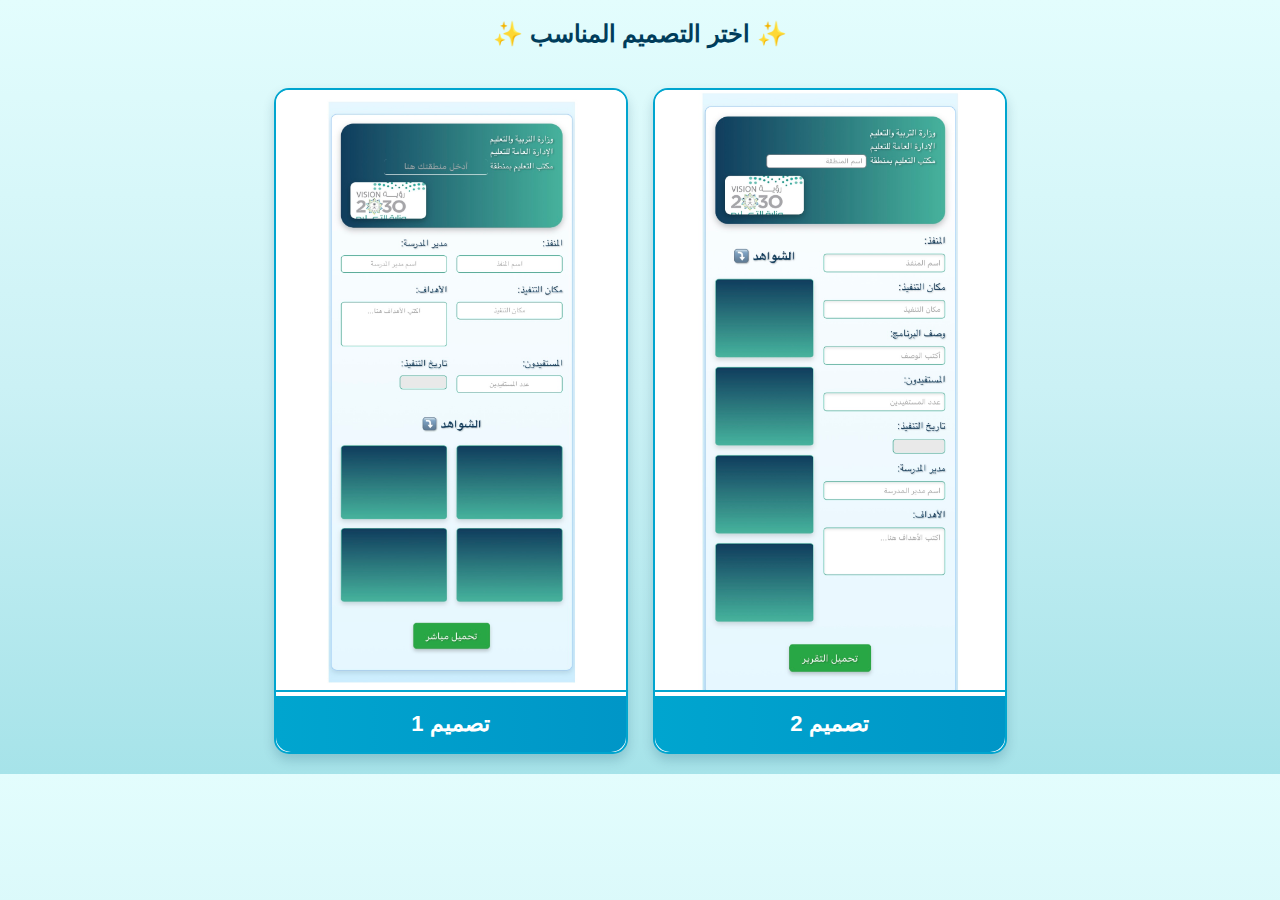
==== choose.html @ 89cc1b1f "Add files via upload" ====
<!DOCTYPE html>
<html lang="ar">
<head>
    <meta charset="UTF-8">
    <meta name="viewport" content="width=device-width, initial-scale=1.0">
    <title>اختر التصميم المناسب</title>
    
    <style>
        /* تحسين الخط والخلفية */
        body {
            font-family: 'Cairo', sans-serif;
            background: linear-gradient(to bottom, #e3fdfd, #cbf1f5, #a6e3e9);
            margin: 0;
            padding: 0;
            text-align: center;
            color: #003d5b;
        }

        /* عنوان الصفحة */
        h1 {
            font-size: 40px;
            margin: 30px 0;
            text-shadow: 2px 2px 10px rgba(0, 61, 91, 0.3);
            font-weight: bold;
        }

        /* الحاوية الأساسية */
        .container {
            display: flex;
            justify-content: center;
            gap: 25px;
            padding: 20px;
            overflow-x: auto;
            white-space: nowrap;
        }

        /* بطاقات التصاميم */
        .option {
            background-color: #ffffff;
            border-radius: 15px;
            box-shadow: 0 6px 12px rgba(0, 61, 91, 0.2);
            transition: transform 0.3s ease, box-shadow 0.3s ease;
            cursor: pointer;
            width: 350px;
            overflow: hidden;
            display: inline-block;
            border: 2px solid #00a5cf;
        }

        .option:hover {
            transform: translateY(-8px);
            box-shadow: 0 10px 20px rgba(0, 61, 91, 0.3);
        }

        /* صور التصاميم */
        .option img {
            width: 100%;
            height: 600px;
            object-fit: fill;
            border-bottom: 2px solid #00a5cf;
        }

        /* عنوان التصميم */
        .option h2 {
            background: linear-gradient(90deg, #00a5cf, #0096c7);
            color: white;
            margin: 0;
            padding: 15px;
            font-size: 22px;
            font-weight: bold;
            border-bottom-left-radius: 15px;
            border-bottom-right-radius: 15px;
        }

        /* تحسين العرض على الجوال */
        @media (max-width: 768px) {
            .option {
                width: 300px;
                height: auto;
            }

            .option img {
                height: auto;
            }
        }
    </style>
</head>
<body>

    <h2>✨ اختر التصميم المناسب ✨</h2>

    <div class="container">
        <!-- تصميم 1 -->
        <div class="option" onclick="location.href='nawaf.html'">
            <img src="photoo1.png" alt="تصميم 1">
            <h2>تصميم 1</h2>
        </div>

        <!-- تصميم 2 -->
        <div class="option" onclick="location.href='salah.html'">
            <img src="photoo2.png" alt="تصميم 2">
            <h2>تصميم 2</h2>
        </div>
    </div>

</body>
</html>
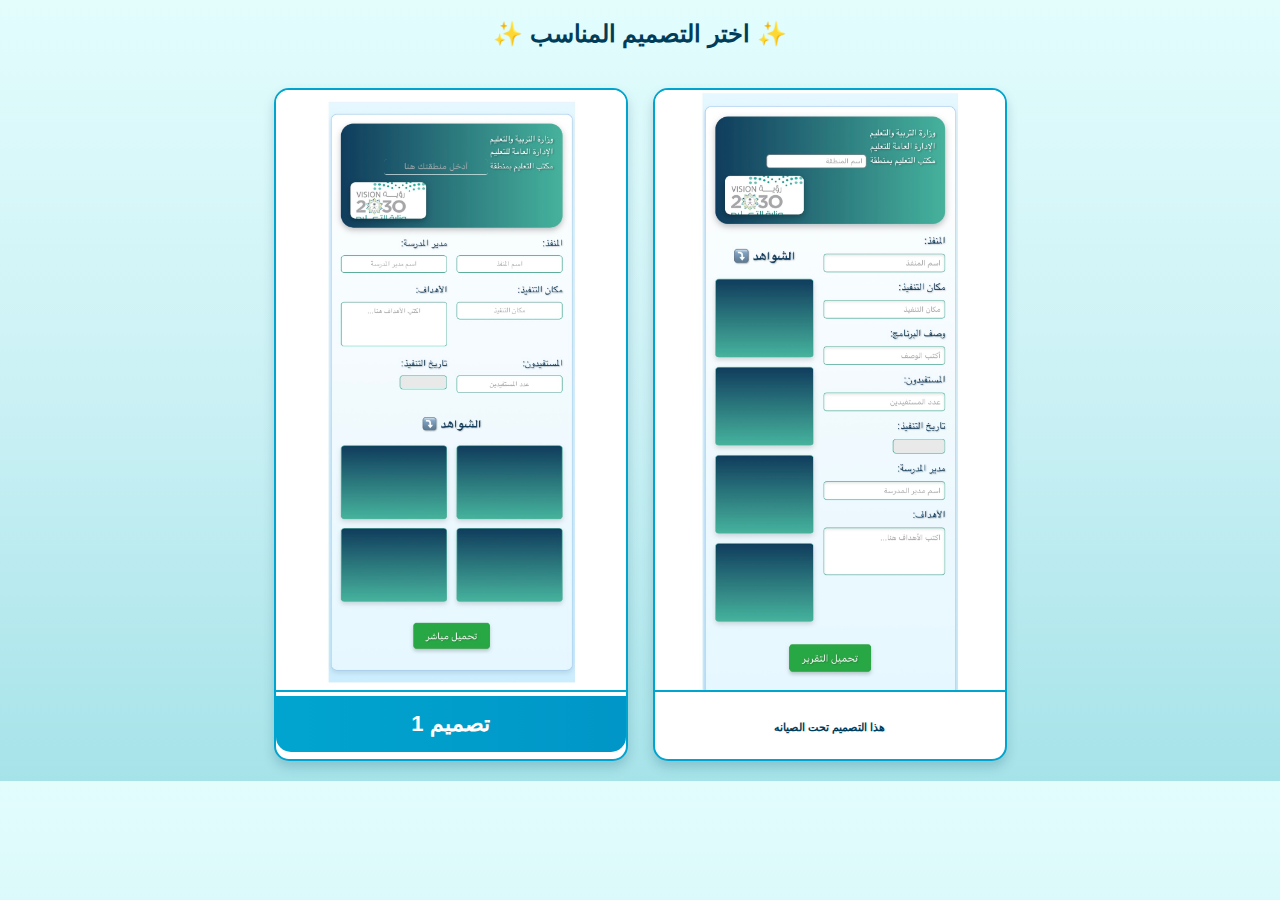
==== commit a9a07d6b: "Add files via upload" ====
--- a/choose.html
+++ b/choose.html
@@ -99,7 +99,7 @@
         <!-- تصميم 2 -->
         <div class="option" onclick="location.href='salah.html'">
             <img src="photoo2.png" alt="تصميم 2">
-            <h2>تصميم 2</h2>
+            <h6>هذا التصميم تحت الصيانه </h6>
         </div>
     </div>
 
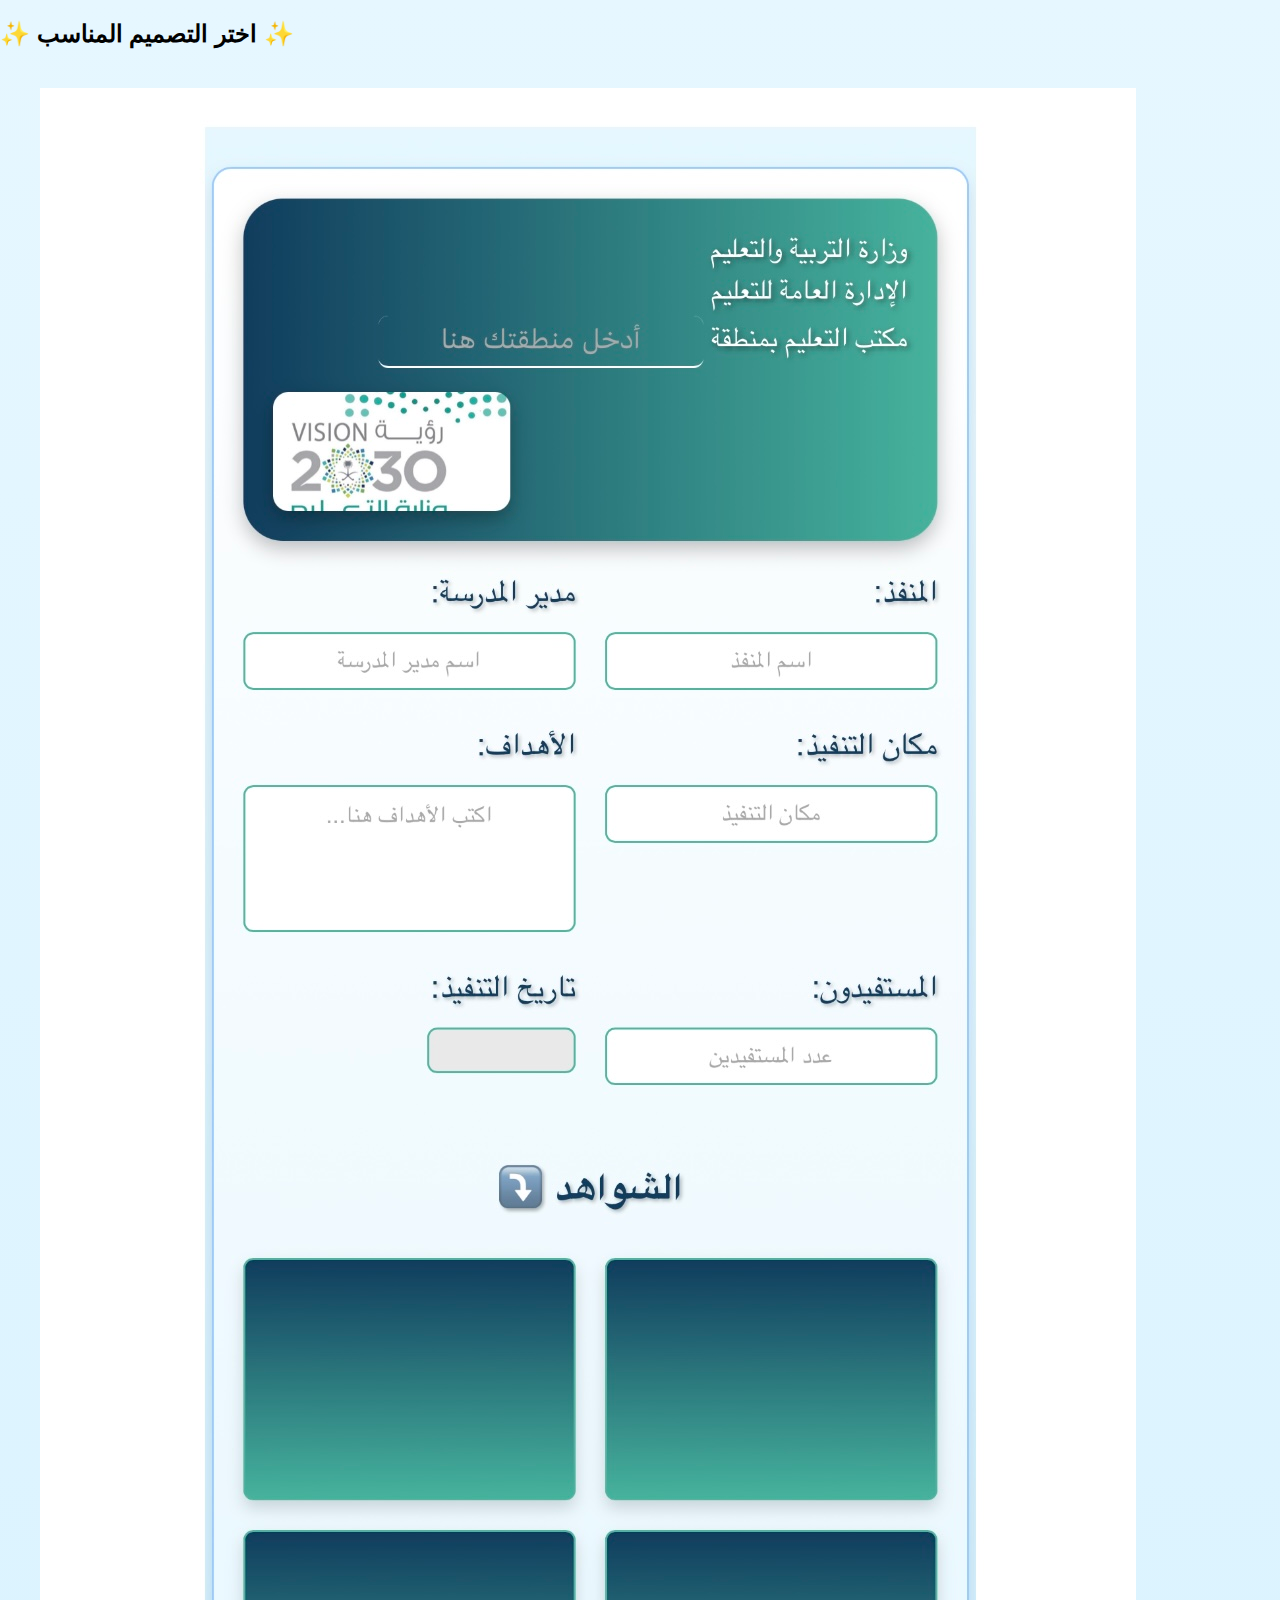
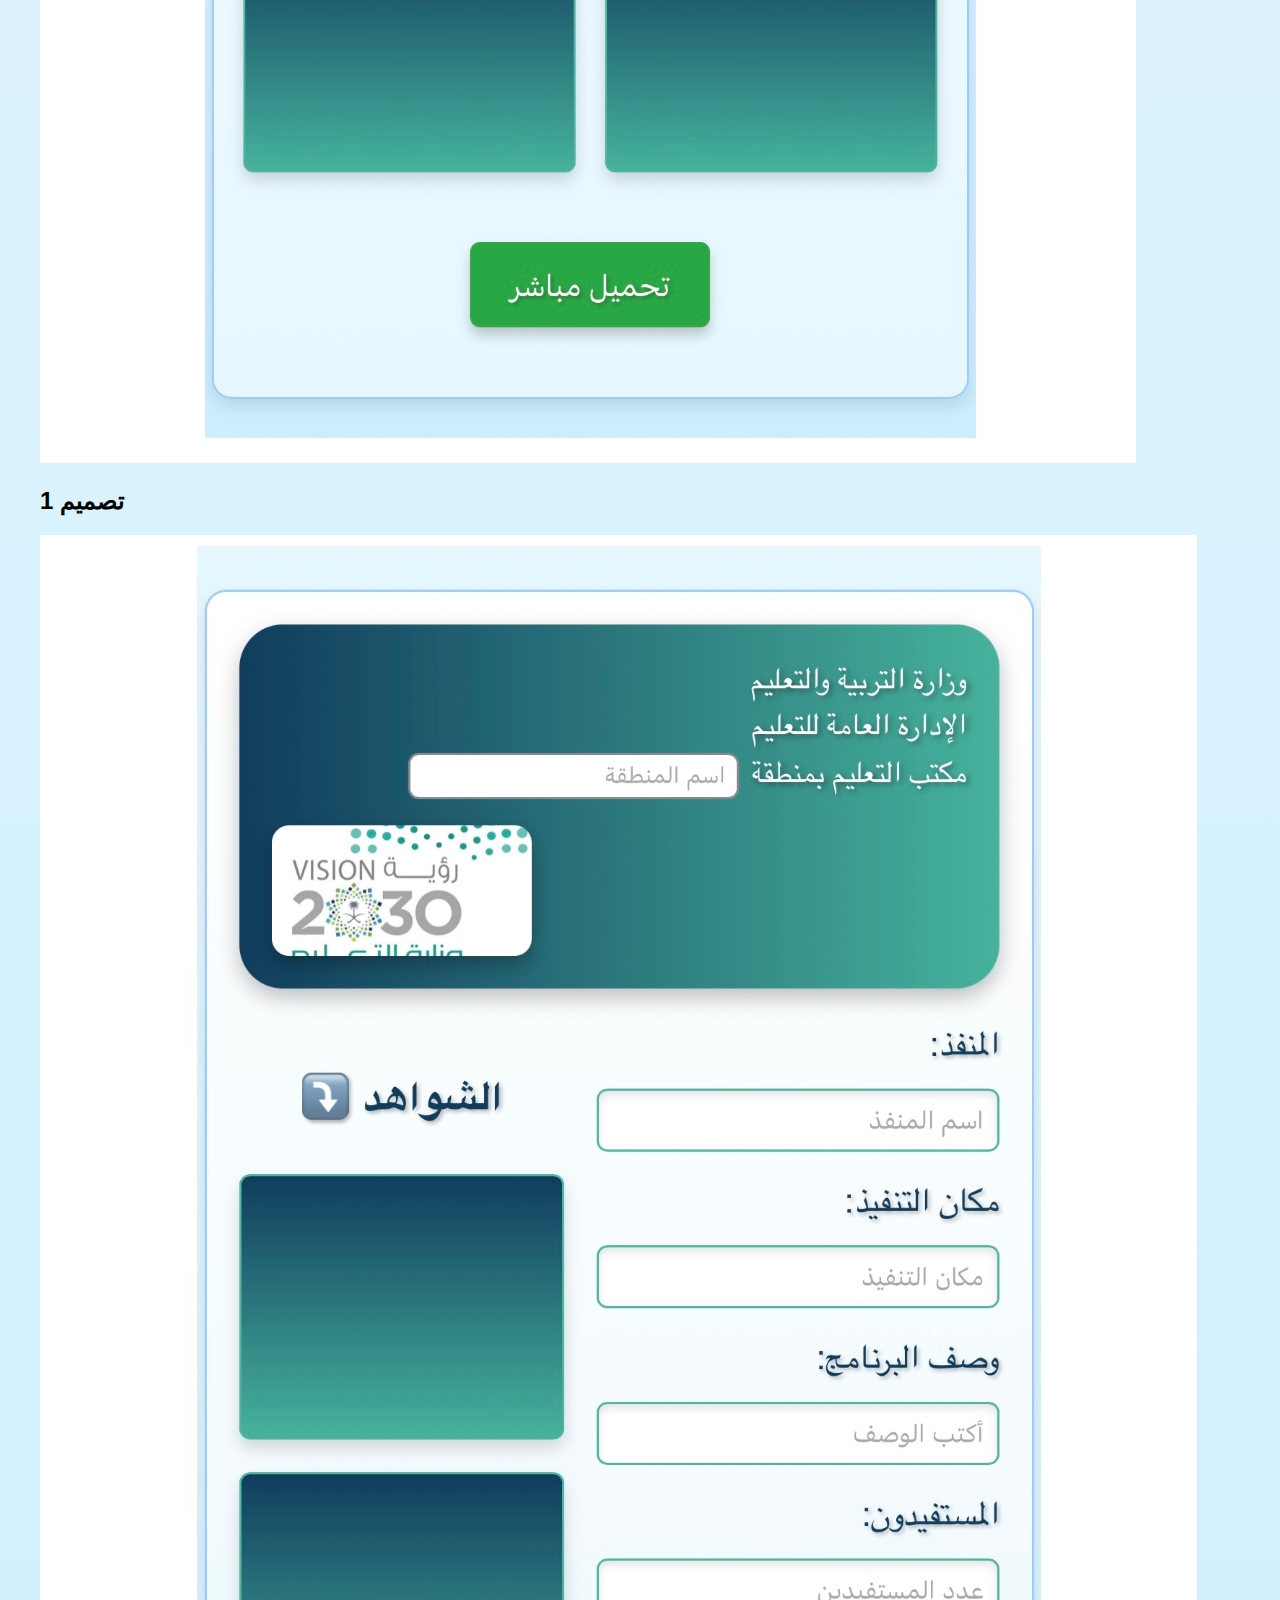
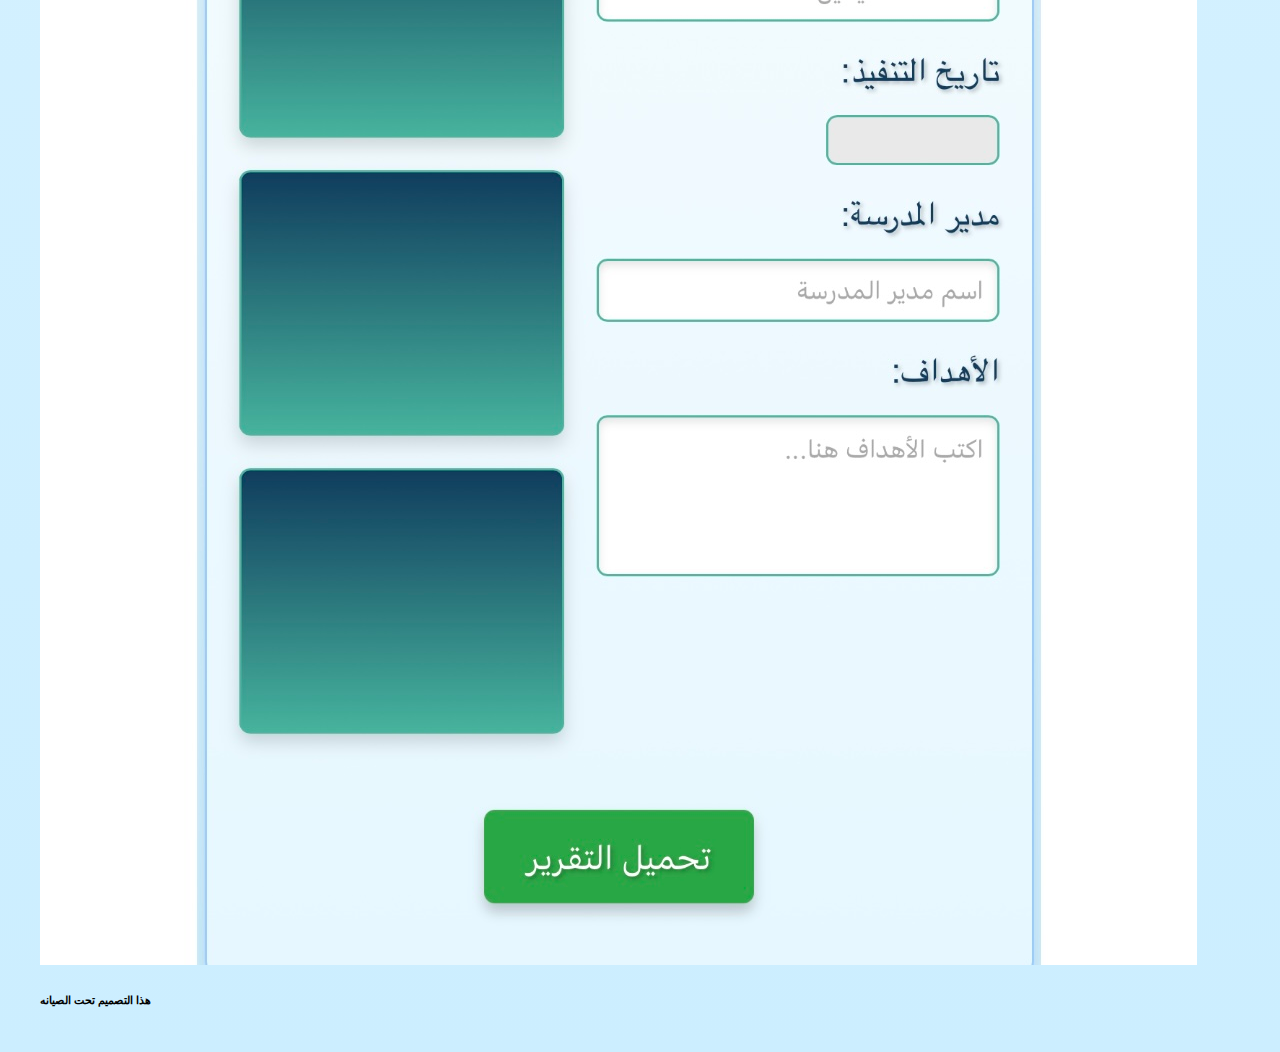
==== commit 210687e8: "Add files via upload" ====
--- a/choose.html
+++ b/choose.html
@@ -1,89 +1,14 @@
 <!DOCTYPE html>
 <html lang="ar">
 <head>
+
     <meta charset="UTF-8">
     <meta name="viewport" content="width=device-width, initial-scale=1.0">
     <title>اختر التصميم المناسب</title>
     
-    <style>
-        /* تحسين الخط والخلفية */
-        body {
-            font-family: 'Cairo', sans-serif;
-            background: linear-gradient(to bottom, #e3fdfd, #cbf1f5, #a6e3e9);
-            margin: 0;
-            padding: 0;
-            text-align: center;
-            color: #003d5b;
-        }
+<link rel="stylesheet" href="Css/style.css">
 
-        /* عنوان الصفحة */
-        h1 {
-            font-size: 40px;
-            margin: 30px 0;
-            text-shadow: 2px 2px 10px rgba(0, 61, 91, 0.3);
-            font-weight: bold;
-        }
-
-        /* الحاوية الأساسية */
-        .container {
-            display: flex;
-            justify-content: center;
-            gap: 25px;
-            padding: 20px;
-            overflow-x: auto;
-            white-space: nowrap;
-        }
-
-        /* بطاقات التصاميم */
-        .option {
-            background-color: #ffffff;
-            border-radius: 15px;
-            box-shadow: 0 6px 12px rgba(0, 61, 91, 0.2);
-            transition: transform 0.3s ease, box-shadow 0.3s ease;
-            cursor: pointer;
-            width: 350px;
-            overflow: hidden;
-            display: inline-block;
-            border: 2px solid #00a5cf;
-        }
-
-        .option:hover {
-            transform: translateY(-8px);
-            box-shadow: 0 10px 20px rgba(0, 61, 91, 0.3);
-        }
-
-        /* صور التصاميم */
-        .option img {
-            width: 100%;
-            height: 600px;
-            object-fit: fill;
-            border-bottom: 2px solid #00a5cf;
-        }
-
-        /* عنوان التصميم */
-        .option h2 {
-            background: linear-gradient(90deg, #00a5cf, #0096c7);
-            color: white;
-            margin: 0;
-            padding: 15px;
-            font-size: 22px;
-            font-weight: bold;
-            border-bottom-left-radius: 15px;
-            border-bottom-right-radius: 15px;
-        }
-
-        /* تحسين العرض على الجوال */
-        @media (max-width: 768px) {
-            .option {
-                width: 300px;
-                height: auto;
-            }
-
-            .option img {
-                height: auto;
-            }
-        }
-    </style>
+  
 </head>
 <body>
 
@@ -103,5 +28,8 @@
         </div>
     </div>
 
+
+<script src="java/script.js"></script>
+
 </body>
 </html>--- a/Css/style.css
+++ b/Css/style.css
@@ -0,0 +1,252 @@
+
+        body {
+            font-family: 'Arial', sans-serif;
+            margin: 0;
+            padding: 0;
+            box-sizing: border-box;
+            background-color: #f4f9ff;
+        }
+        header {
+            background-color: #003d5b;
+            color: white;
+            text-align: center;
+            padding: 20px;
+        }
+        .container {
+            padding: 20px;
+            max-width: 1200px;
+            margin: auto;
+        }
+        .intro {
+            text-align: center;
+            margin-bottom: 40px;
+        }
+        .intro h2 {
+            color: #003d5b;
+            font-size: 1.8rem;
+        }
+        .intro p {
+            font-size: 1.2rem;
+            color: #444;
+        }
+        .intro .button {
+            background-color: orange;
+            color: white;
+            text-decoration: none;
+            padding: 15px 30px;
+            font-size: 1.2rem;
+            border: none;
+            border-radius: 5px;
+            cursor: pointer;
+        }
+        .intro .button:hover {
+            background-color: #ff7700;
+        }
+        .images {
+            display: flex;
+            justify-content: center;
+            gap: 20px;
+            flex-wrap: wrap;
+            margin-top: 20px;
+        }
+        .images img {
+            max-width: 250px;
+            border-radius: 10px;
+            transition: transform 0.3s ease;
+            box-shadow: 0 4px 6px rgba(0, 0, 0, 0.1);
+        }
+        .images img:hover {
+            transform: scale(1.05);
+        }
+        .login-container {
+            background: #ffffff;
+            padding: 30px;
+            border-radius: 10px;
+            box-shadow: 0 4px 6px rgba(0, 0, 0, 0.1);
+            max-width: 400px;
+            margin: 40px auto;
+            text-align: center;
+        }
+        .login-container h2 {
+            margin-bottom: 20px;
+            color: #003d5b;
+        }
+        .login-container label {
+            display: block;
+            text-align: right;
+            margin-bottom: 10px;
+            color: #333;
+            font-weight: bold;
+        }
+        .login-container input {
+            width: 100%;
+            padding: 10px;
+            margin-bottom: 20px;
+            border: 1px solid #ccc;
+            border-radius: 5px;
+        }
+        .login-container .button {
+            background-color: #003d5b;
+            color: white;
+            border: none;
+            width: 100%;
+            padding: 10px;
+            border-radius: 5px;
+            font-size: 1rem;
+            cursor: pointer;
+        }
+        .login-container .button:hover {
+            background-color: #005580;
+        }
+        footer {
+            background-color: #003d5b;
+            color: white;
+            text-align: center;
+            padding: 10px;
+            position: fixed;
+            width: 100%;
+            bottom: 0;
+        }
+    
+
+‎/* تحسين الأزرار */
+button {
+    transition: transform 0.2s, background-color 0.2s;
+    background: linear-gradient(45deg, #0D2F3B, #1E5A6A);
+    color: white;
+    border: none;
+    border-radius: 5px;
+    padding: 10px 20px;
+    cursor: pointer;
+}
+button:hover {
+    transform: scale(1.1);
+    background: linear-gradient(45deg, #1E5A6A, #0D2F3B);
+    color: #ffffff;
+}
+
+‎/* تصميم الحاويات الرئيسية */
+.container {
+    width: 90%;
+    max-width: 90%;
+    margin: auto;
+    border: 1px solid #99ccff;
+    border-radius: 10px;
+    background: white;
+    display: grid;
+    grid-template-columns: repeat(2, 1fr);
+    gap: 20px;
+    padding: 20px;
+    position: relative;
+}
+
+‎/* تحسين رأس الصفحة */
+.header {
+    grid-column: span 2;
+    background: linear-gradient(to right, #103d5e, #46b39d);
+    color: #fff;
+    padding: 15px;
+    display: flex;
+    justify-content: space-between;
+    align-items: center;
+    border-radius: 20px;
+}
+.header .logo {
+    width: 120px;
+    height: 60px;
+    object-fit: cover;
+    border-radius: 8px;
+}
+.header .text {
+    text-align: center;
+    font-size: 18px;
+}
+
+‎/* تصميم الحقول */
+.fields {
+    grid-column: span 2;
+    display: grid;
+    grid-template-columns: repeat(2, 1fr);
+    gap: 20px;
+}
+.field {
+    display: flex;
+    flex-direction: column;
+    margin-bottom: 10px;
+}
+.field label {
+    margin-bottom: 5px;
+    color: #103d5e;
+    font-size: 16px;
+}
+
+.field input, .field textarea {
+    text-align: center;
+    padding: 10px;
+    font-size: 16px;
+    width: 100%;
+    height: 40px;
+    border: 1px solid #46b39d;
+    box-sizing: border-box;
+}
+
+.field input:focus, .field textarea:focus {
+    border-color: #103d5e;
+    outline: none;
+}
+
+‎/* تحسين النصوص عند التحويل */
+.temp-element {
+    position: absolute;
+    font-size: 16px;
+    text-align: center;
+    white-space: pre-wrap;
+    color: #103d5e;
+    background: transparent;
+}
+
+‎/* تحسين الأزرار */
+.buttons {
+    grid-column: span 2;
+    display: flex;
+    justify-content: space-between;
+    gap: 20px;
+}
+.buttons button {
+    padding: 10px 20px;
+    border: none;
+    border-radius: 5px;
+    cursor: pointer;
+}
+
+body {
+    font-family: 'Cairo', 'Tajawal', Arial, sans-serif; /* أضف الخطوط هنا */
+    margin: 0;
+    padding: 0;
+    box-sizing: border-box;
+    background: linear-gradient(to bottom, #e6f7ff, #cceeff);
+}
+
+.field input, .field textarea {
+    font-family: 'Cairo', 'Tajawal', Arial, sans-serif; /* الخطوط */
+    font-size: 14px; /* حجم النص */
+    padding: 10px; /* مسافة داخلية */
+    border: 1px solid #46b39d;
+    border-radius: 8px; /* حواف مستديرة */
+    box-sizing: border-box;
+    text-align: right; /* محاذاة النص */
+    width: 100%; /* عرض الحقل بالكامل */
+    max-width: 400px; /* حد أقصى للعرض */
+    resize: none; /* منع تغيير حجم الحقول */
+}
+
+.field textarea {
+    height: 80px; /* ارتفاع مناسب للنصوص */
+    max-width: 100%; /* حد أقصى للعرض */
+}
+
+}
+.field input:focus, .field textarea:focus {
+    border-color: #103d5e;
+    outline: none;
+}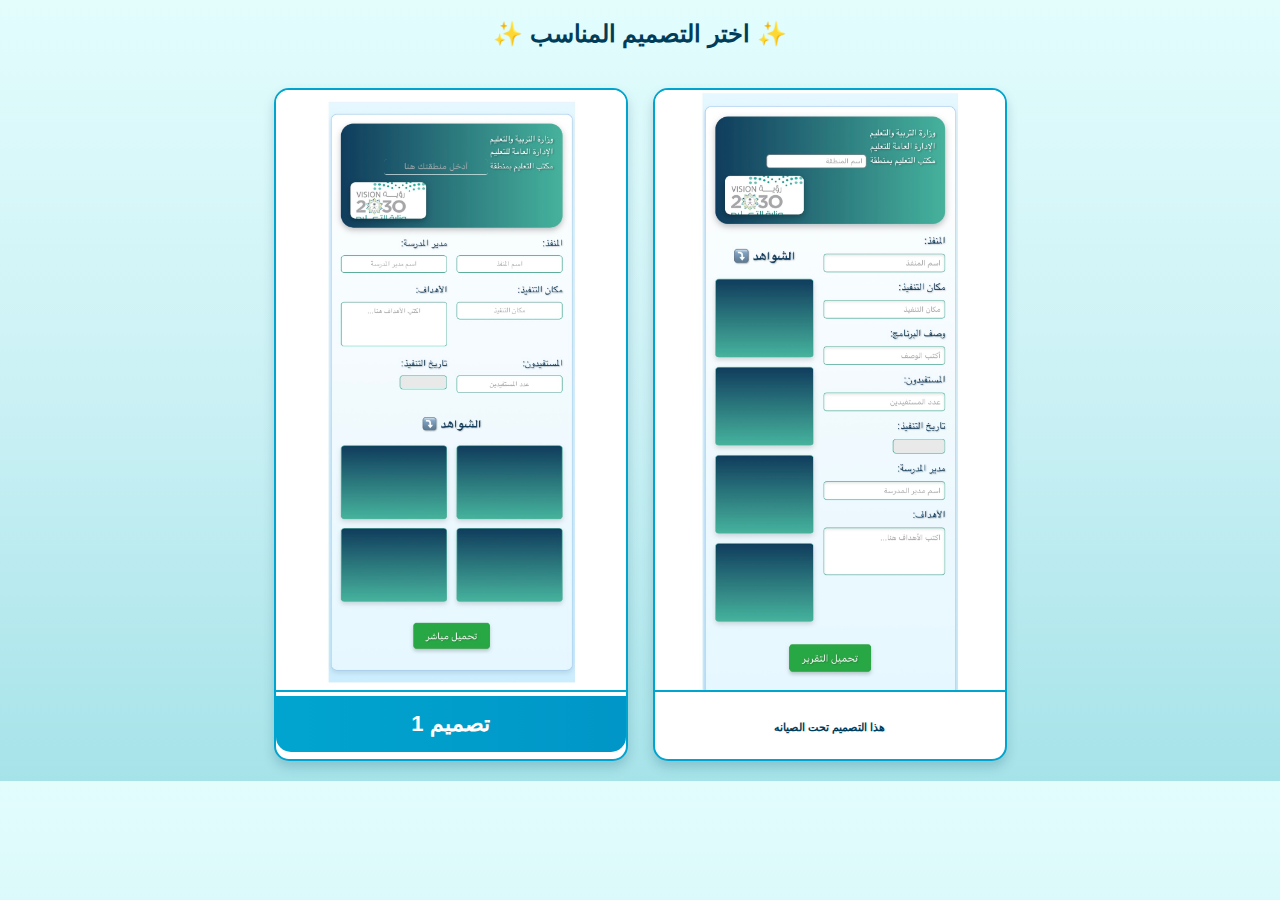
==== commit b32e66ef: "Add files via upload" ====
--- a/choose.html
+++ b/choose.html
@@ -6,7 +6,86 @@
     <meta name="viewport" content="width=device-width, initial-scale=1.0">
     <title>اختر التصميم المناسب</title>
     
-<link rel="stylesheet" href="Css/style.css">
+
+    <style>
+        /* تحسين الخط والخلفية */
+        body {
+            font-family: 'Cairo', sans-serif;
+            background: linear-gradient(to bottom, #e3fdfd, #cbf1f5, #a6e3e9);
+            margin: 0;
+            padding: 0;
+            text-align: center;
+            color: #003d5b;
+        }
+
+        /* عنوان الصفحة */
+        h1 {
+            font-size: 40px;
+            margin: 30px 0;
+            text-shadow: 2px 2px 10px rgba(0, 61, 91, 0.3);
+            font-weight: bold;
+        }
+
+        /* الحاوية الأساسية */
+        .container {
+            display: flex;
+            justify-content: center;
+            gap: 25px;
+            padding: 20px;
+            overflow-x: auto;
+            white-space: nowrap;
+        }
+
+        /* بطاقات التصاميم */
+        .option {
+            background-color: #ffffff;
+            border-radius: 15px;
+            box-shadow: 0 6px 12px rgba(0, 61, 91, 0.2);
+            transition: transform 0.3s ease, box-shadow 0.3s ease;
+            cursor: pointer;
+            width: 350px;
+            overflow: hidden;
+            display: inline-block;
+            border: 2px solid #00a5cf;
+        }
+
+        .option:hover {
+            transform: translateY(-8px);
+            box-shadow: 0 10px 20px rgba(0, 61, 91, 0.3);
+        }
+
+        /* صور التصاميم */
+        .option img {
+            width: 100%;
+            height: 600px;
+            object-fit: fill;
+            border-bottom: 2px solid #00a5cf;
+        }
+
+        /* عنوان التصميم */
+        .option h2 {
+            background: linear-gradient(90deg, #00a5cf, #0096c7);
+            color: white;
+            margin: 0;
+            padding: 15px;
+            font-size: 22px;
+            font-weight: bold;
+            border-bottom-left-radius: 15px;
+            border-bottom-right-radius: 15px;
+        }
+
+        /* تحسين العرض على الجوال */
+        @media (max-width: 768px) {
+            .option {
+                width: 300px;
+                height: auto;
+            }
+
+            .option img {
+                height: auto;
+            }
+        }
+    </style>
 
   
 </head>
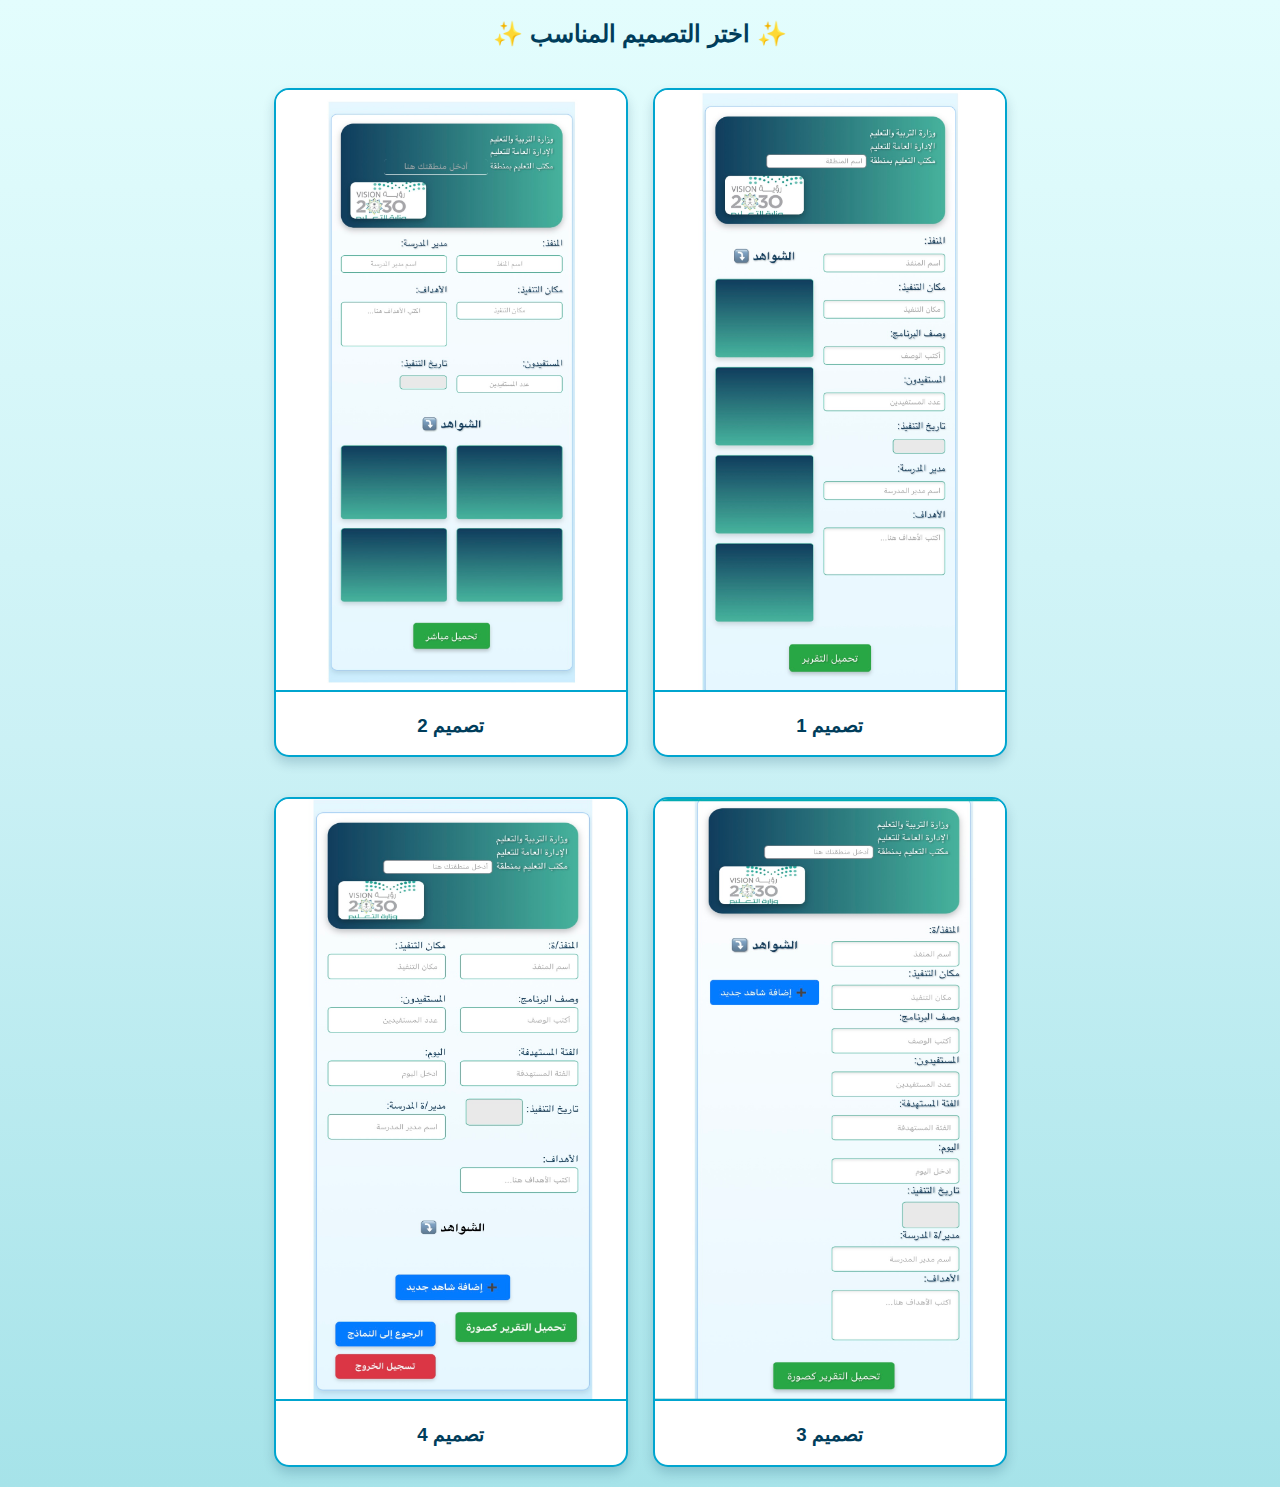
==== commit 228f6483: "Add files via upload" ====
--- a/choose.html
+++ b/choose.html
@@ -96,14 +96,30 @@
     <div class="container">
         <!-- تصميم 1 -->
         <div class="option" onclick="location.href='nawaf.html'">
-            <img src="photoo1.png" alt="تصميم 1">
-            <h2>تصميم 1</h2>
+            <img src="photoo1.png" alt="تصميم 2">
+            <h3>تصميم 2</h3>
         </div>
 
         <!-- تصميم 2 -->
         <div class="option" onclick="location.href='salah.html'">
-            <img src="photoo2.png" alt="تصميم 2">
-            <h6>هذا التصميم تحت الصيانه </h6>
+            <img src="photoo2.png" alt="تصميم 1">
+            <h3>تصميم 1</h3>
+        </div>
+    </div>
+
+
+
+    <div class="container">
+        <!-- تصميم 1 -->
+        <div class="option" onclick="location.href='nayef.html'">
+            <img src="photoo3.png" alt="تصميم 4">
+            <h3>تصميم 4</h3>
+        </div>
+
+        <!-- تصميم 2 -->
+        <div class="option" onclick="location.href='khaled.html'">
+            <img src="photoo4.png" alt="تصميم 3">
+            <h3>تصميم 3</h3>
         </div>
     </div>
 
